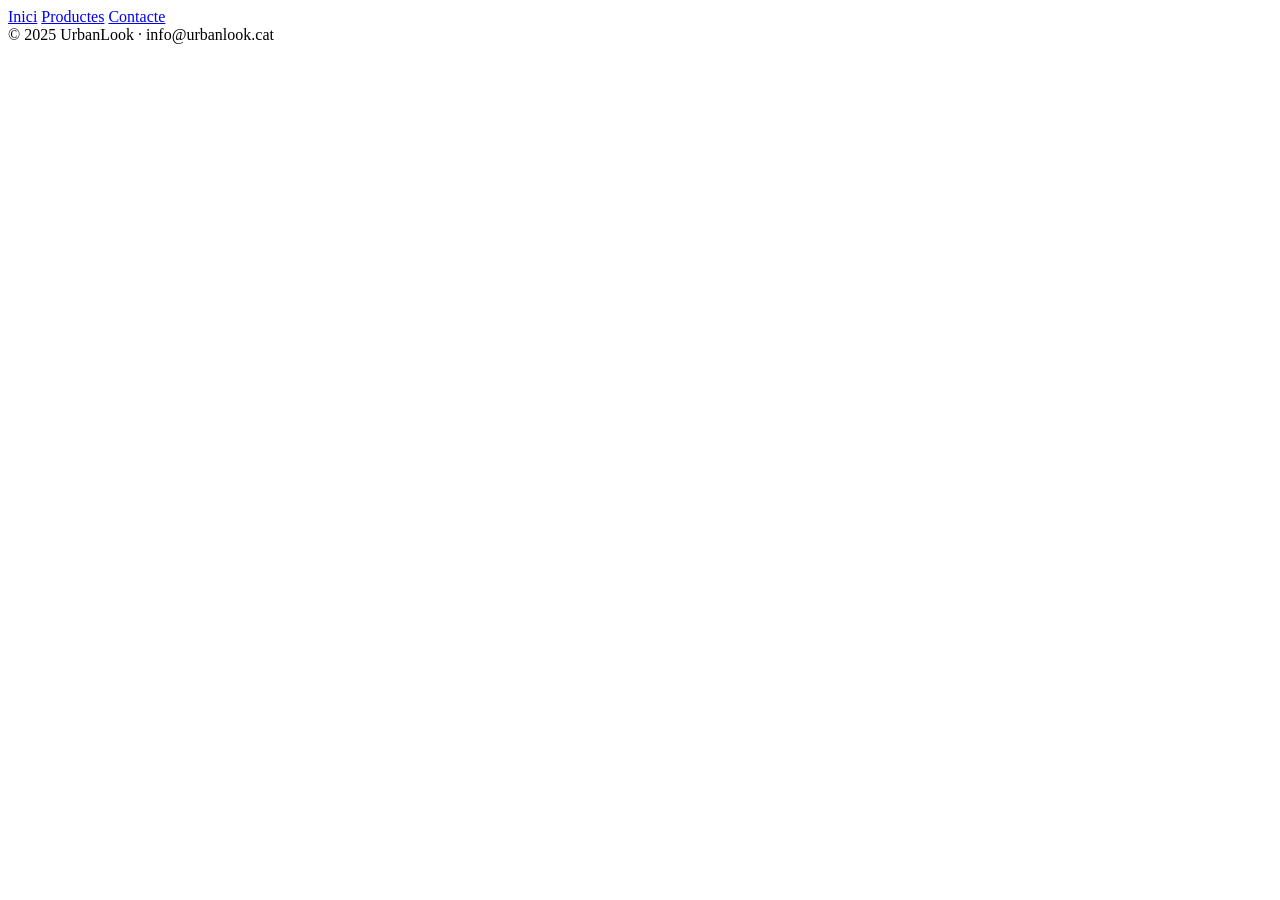
==== contacte.html @ a308018e "Added base als html" ====
<!DOCTYPE html>
<html xmlns="http://www.w3.org/1999/xhtml" lang="ca">
    <head>
        <meta charset="UTF-8">
        <title>UrbanLook - Tenda de moda urbana </title>
    </head>

    <body>
        <nav>
            <a href="index.html">Inici</a>
            <a href="productes.html">Productes</a>
            <a href="contacte.html">Contacte</a>
        </nav>

        <footer>
            &copy; 2025 UrbanLook · info@urbanlook.cat
        </footer>
    </body>
</html>
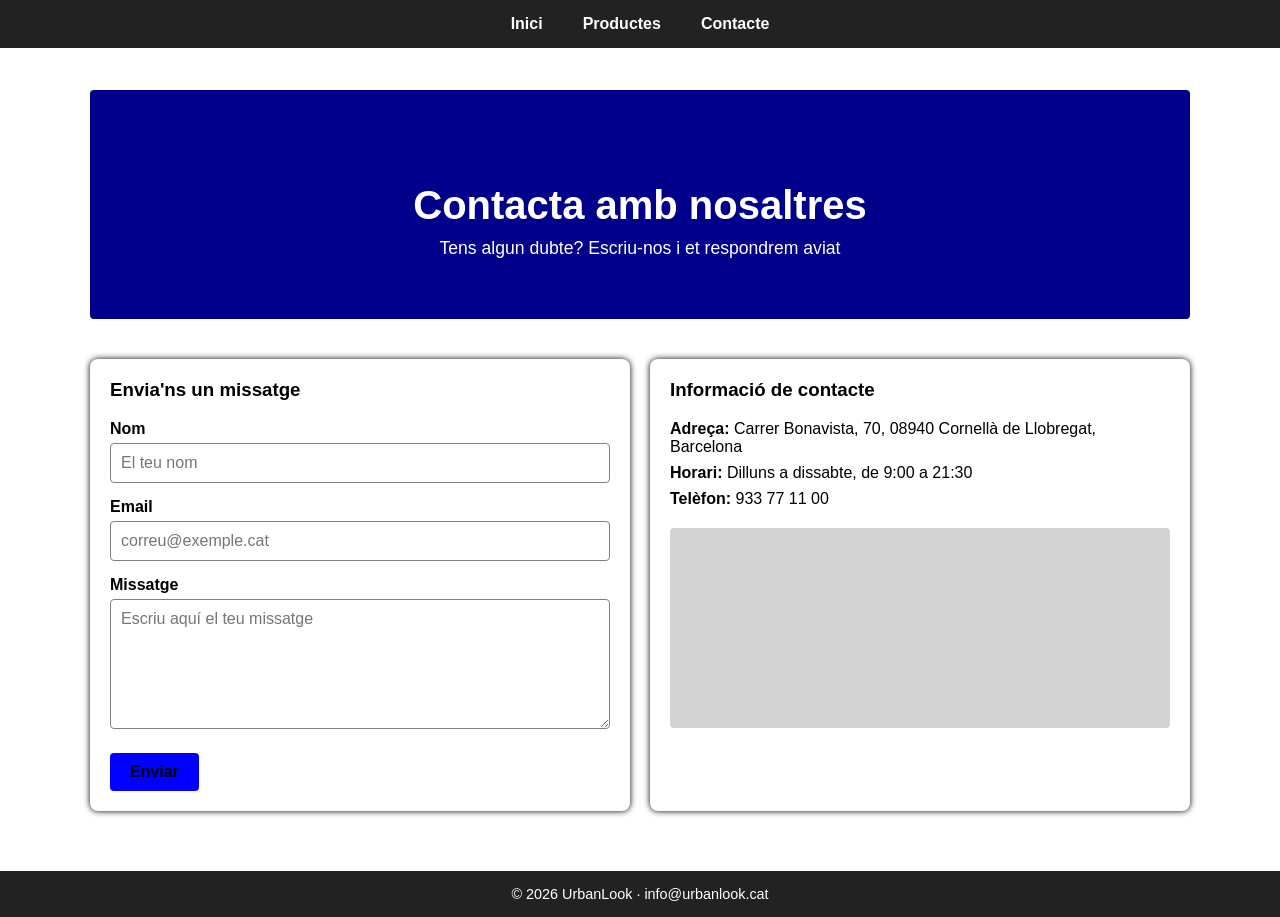
==== commit 9b8283b7: "Added seccions i estils a productes i contacte" ====
--- a/contacte.html
+++ b/contacte.html
@@ -2,8 +2,115 @@
 <html xmlns="http://www.w3.org/1999/xhtml" lang="ca">
     <head>
         <meta charset="UTF-8">
-        <title>UrbanLook - Tenda de moda urbana </title>
+        <title>UrbanLook - Contacte </title>
+        <link rel="stylesheet" href="global.css">
     </head>
+
+    <style>
+            /* Títol de la pàgina */
+            .titol-pagina {
+                text-align: center;
+                background-color: darkblue;
+                color: white;
+                padding: 60px 20px;
+                border-radius: 4px;
+            }
+
+            .titol-pagina h1 {
+                font-size: 2.5em;
+                margin-bottom: 10px;
+            }
+
+            .titol-pagina p {
+                font-size: 1.1em;
+                margin: 0;
+            }
+
+            /* Layout amb Grid de 2 columnes */
+            .contacte-grid {
+                display: grid;
+                grid-template-columns: 1fr 1fr;
+                gap: 20px;
+                margin-top: 40px;
+            }
+
+            /* Cartes (mateix estil que les col·leccions de l'index) */
+            .columna {
+                background: white;
+                padding: 20px;
+                border-radius: 8px;
+                box-shadow: 0 0 6px black;
+            }
+
+            .columna h3 {
+                margin-top: 0;
+            }
+
+            /* Formulari */
+            form label {
+                display: block;
+                font-weight: bold;
+                margin-bottom: 5px;
+                margin-top: 15px;
+            }
+
+            form input,
+            form textarea {
+                width: 100%;
+                box-sizing: border-box;
+                padding: 10px;
+                border: 1px solid gray;
+                border-radius: 4px;
+                font-family: Arial, Helvetica, sans-serif;
+                font-size: 1em;
+            }
+
+            form textarea {
+                resize: vertical;
+            }
+
+            form button {
+                margin-top: 20px;
+                background: blue;
+                color: black;
+                padding: 10px 20px;
+                border: none;
+                border-radius: 4px;
+                font-weight: bold;
+                font-size: 1em;
+                cursor: pointer;
+            }
+
+            form button:hover {
+                background: darkblue;
+                color: white;
+            }
+
+            /* Informació de contacte */
+            .info p {
+                margin: 8px 0;
+            }
+
+            /* Mapa fictici */
+            .mapa {
+                background: lightgray;
+                height: 200px;
+                margin-top: 20px;
+                border-radius: 4px;
+                display: flex;
+                justify-content: center;
+                align-items: center;
+                font-weight: bold;
+                color: #222;
+            }
+
+            /* Responsive: una sola columna en pantalles petites */
+            @media (max-width: 700px) {
+                .contacte-grid {
+                    grid-template-columns: 1fr;
+                }
+            }
+    </style>
 
     <body>
         <nav>
@@ -12,8 +119,44 @@
             <a href="contacte.html">Contacte</a>
         </nav>
 
+        <div class="contenidor">
+            <section class="titol-pagina">
+                <h1>Contacta amb nosaltres</h1>
+                <p>Tens algun dubte? Escriu-nos i et respondrem aviat</p>
+            </section>
+
+            <section class="contacte-grid">
+                <!-- Columna A: formulari -->
+                <div class="columna">
+                    <h3>Envia'ns un missatge</h3>
+                    <form>
+                        <label for="nom">Nom</label>
+                        <input type="text" id="nom" name="nom" placeholder="El teu nom">
+
+                        <label for="email">Email</label>
+                        <input type="email" id="email" name="email" placeholder="correu@exemple.cat">
+
+                        <label for="missatge">Missatge</label>
+                        <textarea id="missatge" name="missatge" rows="6" placeholder="Escriu aquí el teu missatge"></textarea>
+
+                        <button type="submit">Enviar</button>
+                    </form>
+                </div>
+
+                <!-- Columna B: informació + mapa -->
+                <div class="columna info">
+                    <h3>Informació de contacte</h3>
+                    <p><strong>Adreça:</strong> Carrer Bonavista, 70, 08940 Cornellà de Llobregat, Barcelona</p>
+                    <p><strong>Horari:</strong> Dilluns a dissabte, de 9:00 a 21:30</p>
+                    <p><strong>Telèfon:</strong> 933 77 11 00</p>
+
+                    <div class="mapa"></div>
+                </div>
+            </section>
+        </div>
+
         <footer>
-            &copy; 2025 UrbanLook · info@urbanlook.cat
+            &copy; 2026 UrbanLook · info@urbanlook.cat
         </footer>
     </body>
 </html>
--- a/global.css
+++ b/global.css
@@ -0,0 +1,58 @@
+/* Estils generals compartits a totes les pàgines */
+
+body {
+  margin: 0;
+  font-family: Arial, Helvetica, sans-serif;
+  background-color: white;
+  color: black;
+}
+
+/* Menú fix superior */
+nav {
+  position: fixed;
+  top: 0;
+  width: 100%;
+  background-color:#222;
+  color: white;
+  display: flex;
+  justify-content: center;
+  gap: 40px;
+  padding: 15px 0;
+  z-index: 100;
+}
+
+nav a {
+  color: white;
+  text-decoration: none;
+  font-weight: bold;
+}
+
+nav a:hover {
+  color: blue;
+}
+
+/* Peu de pàgina */
+footer {
+  background-color: #222;
+  color: white;
+  text-align: center;
+  padding: 15px 0;
+  margin-top: 40px;
+  font-size: 0.9em;
+}
+
+/* Contenidor principal centrat */
+.contenidor {
+  max-width: 1100px;
+  margin: auto;
+  padding: 20px;
+  margin-top: 80px; /* per deixar espai sota el menú fix */
+}
+
+.contenidor {
+  max-width: 1100px;
+  margin: auto;
+  margin-top: 70px;
+  padding: 20px;
+  background-color: white;
+}
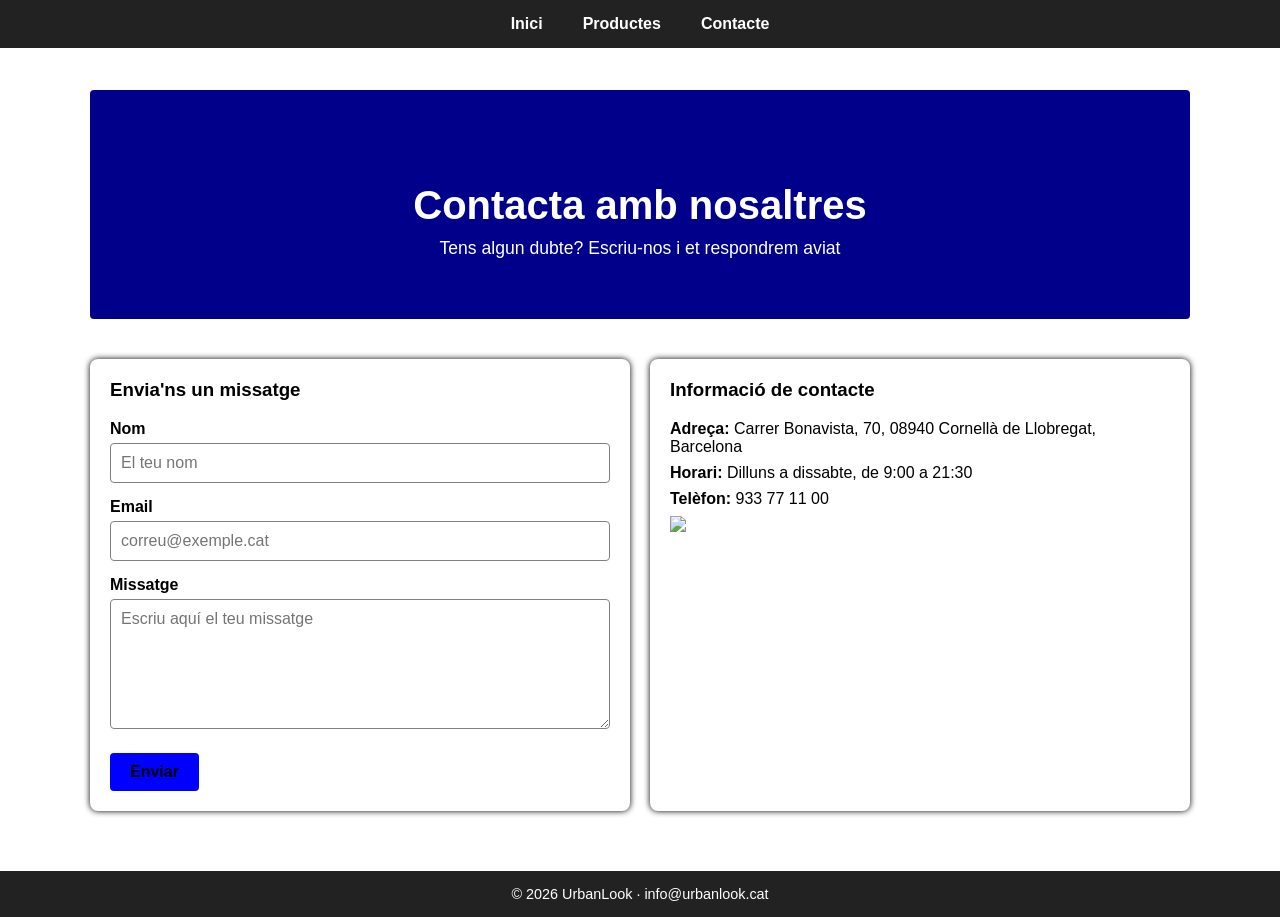
==== commit 2e47bf9c: "Added seccions a Contacte" ====
--- a/contacte.html
+++ b/contacte.html
@@ -150,7 +150,7 @@
                     <p><strong>Horari:</strong> Dilluns a dissabte, de 9:00 a 21:30</p>
                     <p><strong>Telèfon:</strong> 933 77 11 00</p>
 
-                    <div class="mapa"></div>
+                    <img src="https://i.blogs.es/a7b776/google-maps-portada/840_560.jpeg" width="500"></img>
                 </div>
             </section>
         </div>
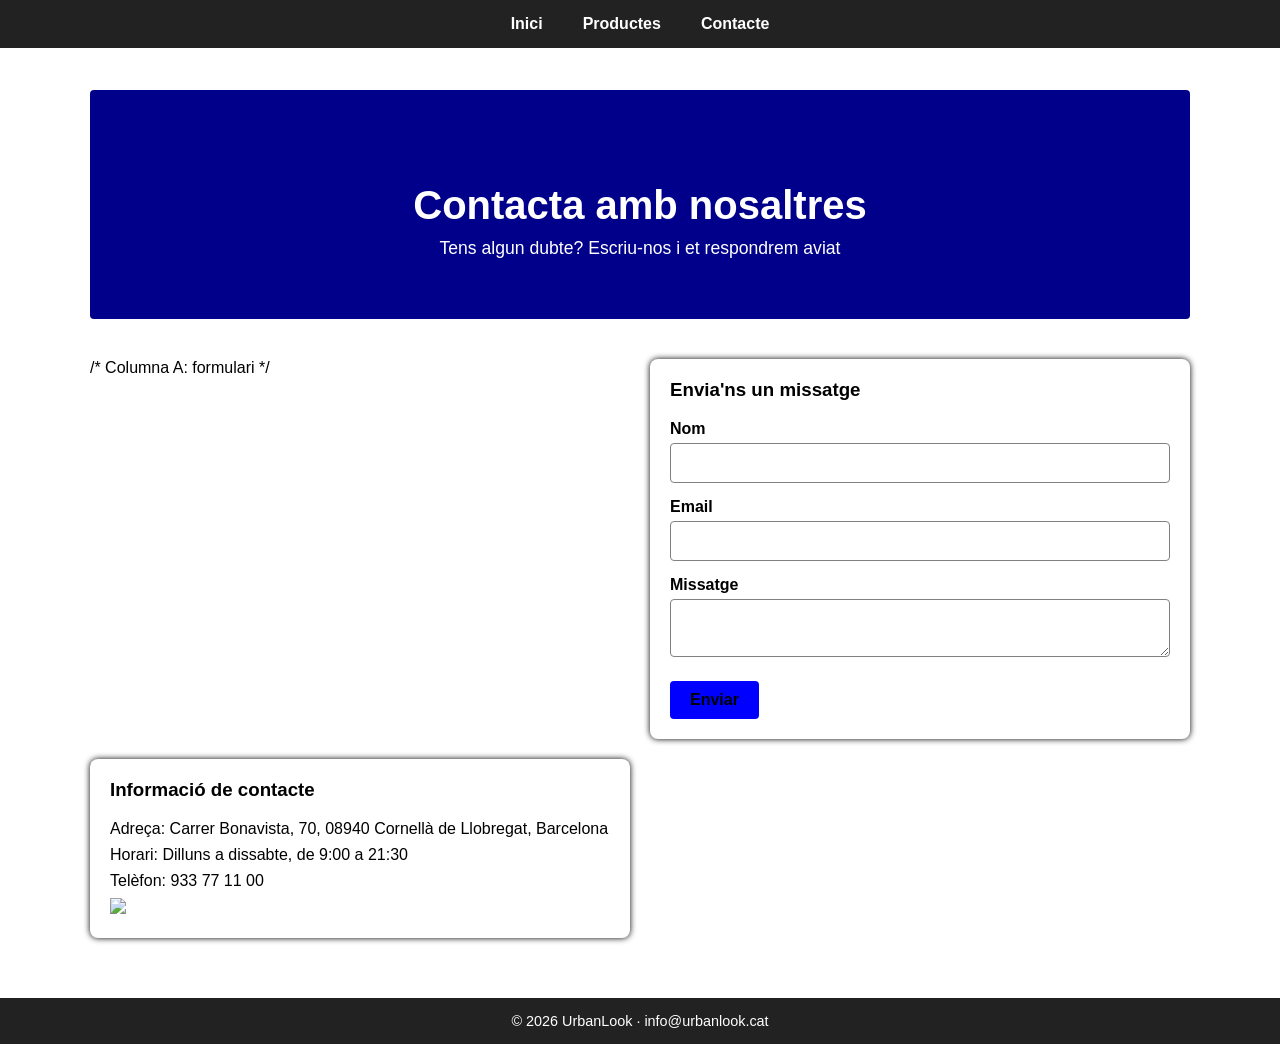
==== commit 09204cbc: "Added modificacions petites" ====
--- a/contacte.html
+++ b/contacte.html
@@ -126,18 +126,18 @@
             </section>
 
             <section class="contacte-grid">
-                <!-- Columna A: formulari -->
+                /* Columna A: formulari */
                 <div class="columna">
                     <h3>Envia'ns un missatge</h3>
                     <form>
                         <label for="nom">Nom</label>
-                        <input type="text" id="nom" name="nom" placeholder="El teu nom">
+                        <input type="text" id="nom" name="nom">
 
                         <label for="email">Email</label>
-                        <input type="email" id="email" name="email" placeholder="correu@exemple.cat">
+                        <input type="email" id="email" name="email">
 
                         <label for="missatge">Missatge</label>
-                        <textarea id="missatge" name="missatge" rows="6" placeholder="Escriu aquí el teu missatge"></textarea>
+                        <textarea id="missatge" name="missatge"></textarea>
 
                         <button type="submit">Enviar</button>
                     </form>
@@ -146,9 +146,9 @@
                 <!-- Columna B: informació + mapa -->
                 <div class="columna info">
                     <h3>Informació de contacte</h3>
-                    <p><strong>Adreça:</strong> Carrer Bonavista, 70, 08940 Cornellà de Llobregat, Barcelona</p>
-                    <p><strong>Horari:</strong> Dilluns a dissabte, de 9:00 a 21:30</p>
-                    <p><strong>Telèfon:</strong> 933 77 11 00</p>
+                    <p>Adreça: Carrer Bonavista, 70, 08940 Cornellà de Llobregat, Barcelona</p>
+                    <p>Horari: Dilluns a dissabte, de 9:00 a 21:30</p>
+                    <p>Telèfon: 933 77 11 00</p>
 
                     <img src="https://i.blogs.es/a7b776/google-maps-portada/840_560.jpeg" width="500"></img>
                 </div>
